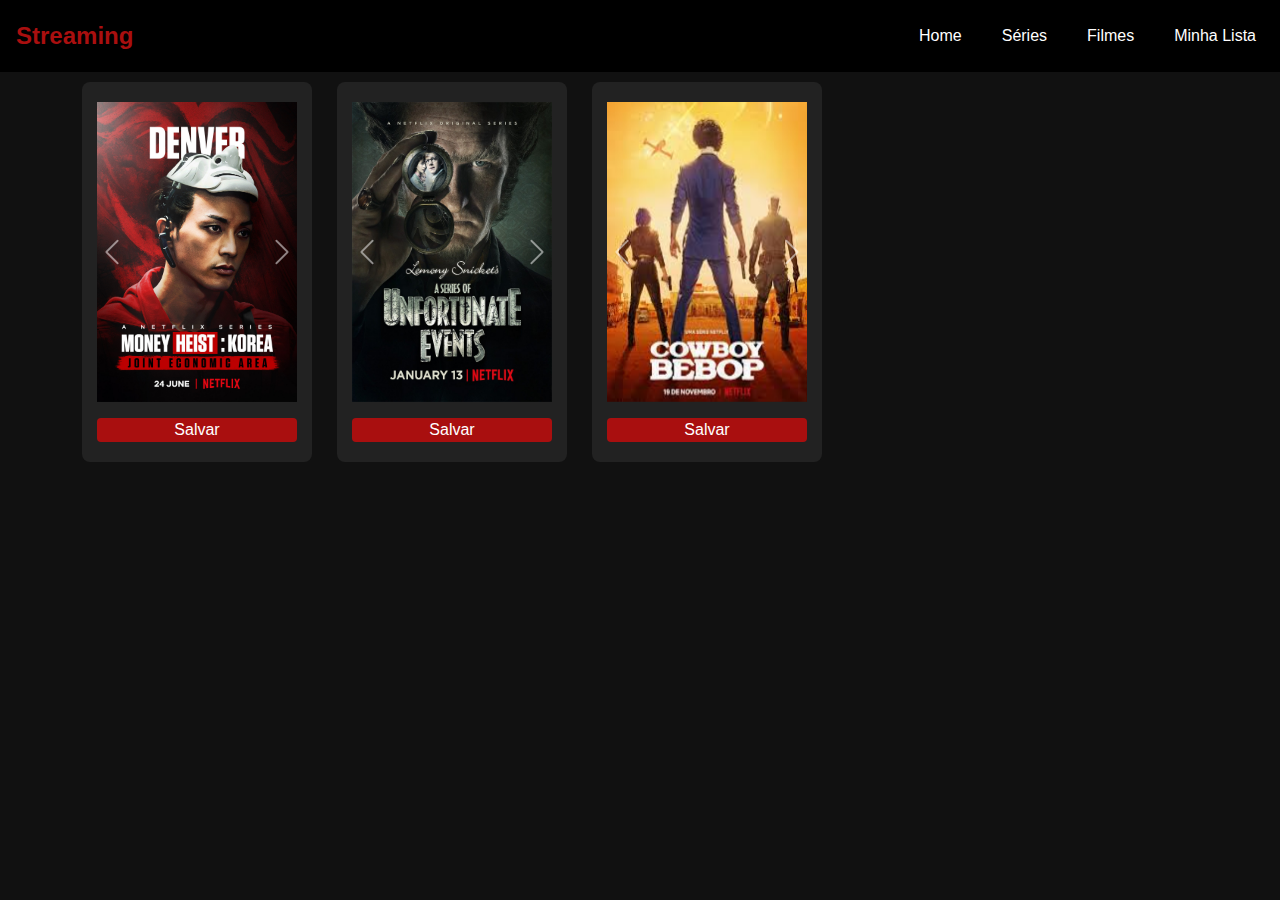
==== index.html @ 84354d2e "initial commit" ====
<!DOCTYPE html>
<html lang="pt-br">

<head>
    <meta charset="UTF-8">
    <meta name="viewport" content="width=device-width, initial-scale=1.0">
    <link rel="stylesheet" href="https://cdn.jsdelivr.net/npm/bootstrap@5.3.3/dist/css/bootstrap.min.css">
    <script src="https://cdn.jsdelivr.net/npm/bootstrap@5.3.3/dist/js/bootstrap.bundle.min.js"></script>
    <link rel="stylesheet" href="style.css">

    <title>Streaming</title>

</head>

<body>

    <nav class="navbarr">
        <div class="logoo">Streaming</div>
        <div class="menuu">
            <div class="menu-itemm"><a href="#">Home</a></div>
            <div class="menu-itemm">
                <a href="#">Séries</a>
                <div class="dropdownn">
                    <a href="#">Populares</a>
                    <a href="#">Novidades</a>
                    <a href="#">Em alta</a>
                </div>
            </div>
            <div class="menu-itemm">
                <a href="#">Filmes</a>
                <div class="dropdownn">
                    <a href="#">Populares</a>
                    <a href="#">Novidades</a>
                    <a href="#">Em alta</a>
                </div>
            </div>
            <div class="menu-itemm"><a href="#">Minha Lista</a></div>
        </div>
    </nav>
    <div class="container">


        <div class="carrosel">
            <div id="carouselExampleAutoplaying" class="carousel slide" data-bs-ride="carousel">
                <div class="carousel-inner">
                    <div class="carousel-item active">
                        <img src="imagens/AAAAQfNrjzNlg4KxTeoUQlTrRk2zlffX3uQyEt1wsNi0n25seGAtb2IXB0nlLEM9jOuks64HcqC11AYORp5HPh7vFCRkUzN0yJmAca4spDdNbBzIWT15wdFQEJLoJz-go3rCsnlz6xZv-qXfCMnZhXQnuPTy.jpg"
                            class="d-block w-100" alt="...">
                    </div>
                    <div class="carousel-item">
                        <img src="imagens/c49436631e28294085a3a88f92004e90.jpg-r_1280_720-f_jpg-q_x-xxyxx.jpg"
                            class="d-block w-100" alt="...">
                    </div>
                    <div class="carousel-item">
                        <img src="imagens/poster-live-action-Avatar-The-Last-Airbender-5.webp" class="d-block w-100"
                            alt="...">
                    </div>
                </div>
                <button class="carousel-control-prev" type="button" data-bs-target="#carouselExampleAutoplaying"
                    data-bs-slide="prev">
                    <span class="carousel-control-prev-icon" aria-hidden="true"></span>
                    <span class="visually-hidden">Previous</span>
                </button>
                <button class="carousel-control-next" type="button" data-bs-target="#carouselExampleAutoplaying"
                    data-bs-slide="next">
                    <span class="carousel-control-next-icon" aria-hidden="true"></span>
                    <span class="visually-hidden">Next</span>
                </button>
            </div>

            <button class="butao">
                Salvar
            </button>

        </div>


        <div class="carrosel">
            <div id="carousel1" class="carousel slide" data-bs-ride="carousel">
                <div class="carousel-inner">
                    <div class="carousel-item active">
                        <img src="imagens/lemony-snicket-a-series-of-unfortunate-events-poster.jpg"
                            class="d-block w-100" alt="...">
                    </div>
                    <div class="carousel-item">
                        <img src="imagens/noticias-1899.jpg"
                            class="d-block w-100" alt="...">
                    </div>
                    <div class="carousel-item">
                        <img src="imagens/novo-poster-da-quarta-temporada-de-stranger-things-1652368177430_v2_3x4.jpg" class="d-block w-100"
                            alt="...">
                    </div>
                </div>
                <button class="carousel-control-prev" type="button" data-bs-target="#carouselExampleAutoplaying"
                    data-bs-slide="prev">
                    <span class="carousel-control-prev-icon" aria-hidden="true"></span>
                    <span class="visually-hidden">Previous</span>
                </button>
                <button class="carousel-control-next" type="button" data-bs-target="#carouselExampleAutoplaying"
                    data-bs-slide="next">
                    <span class="carousel-control-next-icon" aria-hidden="true"></span>
                    <span class="visually-hidden">Next</span>
                </button>
            </div>

            <button class="butao">
                Salvar
            </button>

        </div>

        <div class="carrosel">
            <div id="carousel2" class="carousel slide" data-bs-ride="carousel">
                <div class="carousel-inner">
                    <div class="carousel-item active">
                        <img src="imagens/cawboy.jpeg"
                            class="d-block w-100" alt="...">
                    </div>
                    <div class="carousel-item">
                        <img src="imagens/therain.jpg"
                            class="d-block w-100" alt="...">
                    </div>
                    <div class="carousel-item">
                        <img src="imagens/queensgambit.jpg" class="d-block w-100"
                            alt="...">
                    </div>
                </div>
                <button class="carousel-control-prev" type="button" data-bs-target="#carouselExampleAutoplaying"
                    data-bs-slide="prev">
                    <span class="carousel-control-prev-icon" aria-hidden="true"></span>
                    <span class="visually-hidden">Previous</span>
                </button>
                <button class="carousel-control-next" type="button" data-bs-target="#carouselExampleAutoplaying"
                    data-bs-slide="next">
                    <span class="carousel-control-next-icon" aria-hidden="true"></span>
                    <span class="visually-hidden">Next</span>
                </button>
            </div>

            <button class="butao">
                Salvar
            </button>

        </div>

    </div>
</body>

</html>
---- style.css ----
* {
      margin: 0;
      padding: 0;
      box-sizing: border-box;
    }

    body {
      font-family: Arial, sans-serif;
      background-color: #111;
      color: #fff;
    }

   
    .navbarr {
      background-color: #000;
      padding: 1rem;
      display: flex;
      align-items: center;
      justify-content: space-between;
    }

    .navbarr .logoo {
      font-size: 1.5rem;
      font-weight: bold;
      color: rgb(169, 15, 15);
    }

    .navbarr .menuu {
      display: flex;
      gap: 1.5rem;
    }

    .navbarr .menu-itemm {
      position: relative;
      cursor: pointer;
      
    }

    .navbarr .menu-itemm > a {
      color: #fff;
      text-decoration: none;
      padding: 0.5rem;
      display: block;
      transition: color 0.3s;
      
    }

    .navbarr .menu-itemm > a:hover {
        color: rgb(169, 15, 15);


    }


    .dropdownn {
      position: absolute;
      top: 100%;
      left: 0;
      background-color: #333;
      padding: 0.5rem 0;
      width: 200px;
      border-radius: 5px;
      opacity: 0;
      visibility: hidden;
      transform: translateY(10px);
      transition: opacity 0.3s ease, transform 0.3s ease;
    }

    .menu-itemm:hover .dropdownn {
      opacity: 1;
      visibility: visible;
      transform: translateY(0);
    }

    .dropdownn a {
      color: #fff;
      text-decoration: none;
      padding: 0.5rem 1rem;
      display: block;
      transition: background 0.3s;
    }

    .dropdownn a:hover {
      background-color: #444;
      
    }

    .container {
      margin-top: 10px;
      display: flex;
      gap: 25px;

    }
    .carrosel{
      display: flex;
      flex-direction: column;
      width: 230px;
      height: 380px;
      padding: 15px;
      justify-content: space-around;
      border-radius: 8px;
      background-color: #222;
    }
    .butao{
      align-items: center;
      background-color: rgb(169, 15, 15);
      border: none;
      border-radius: 4px;
      margin-top: 5px;
      color: white;

    }

    img {
      height: 300px;
      width: 200px;
    }
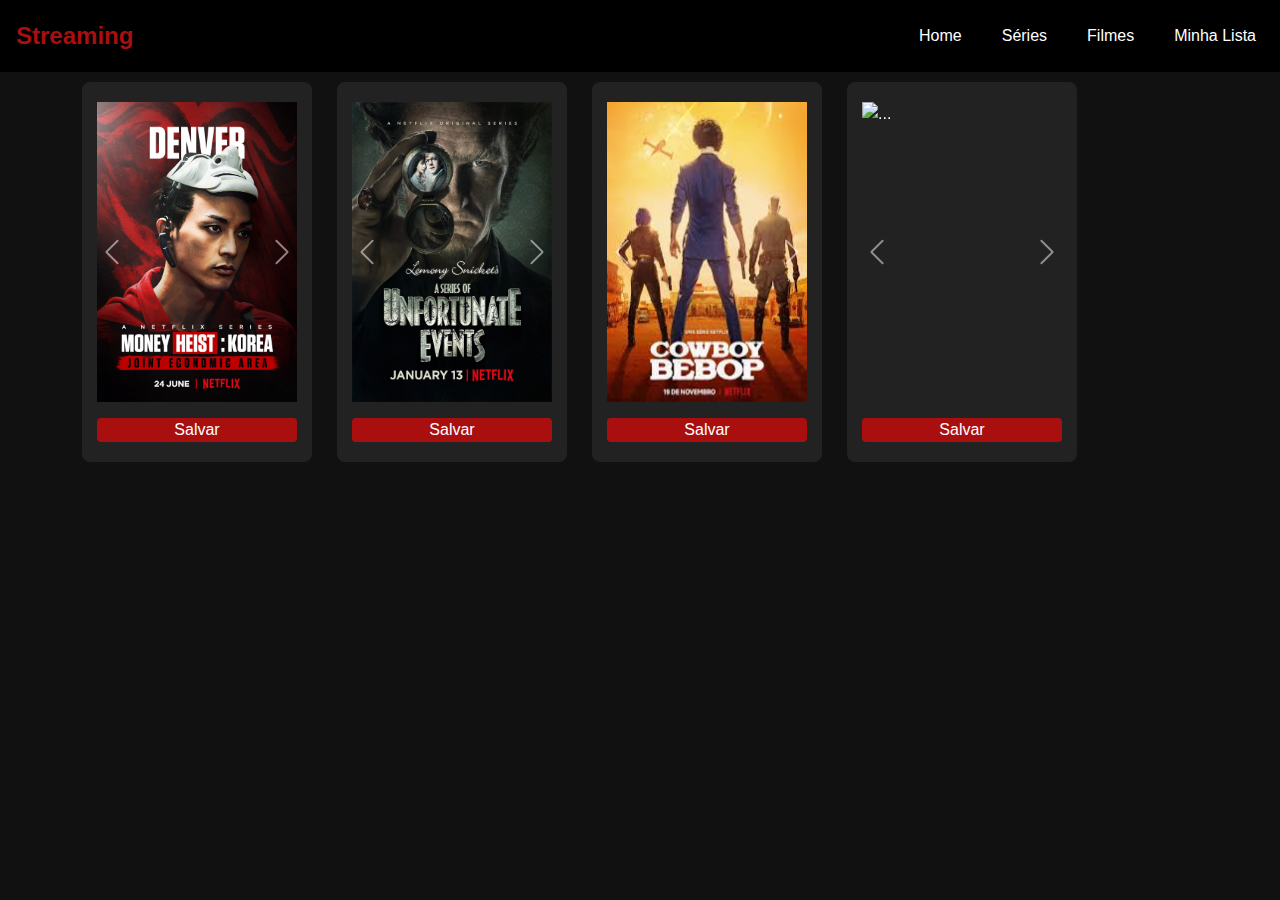
==== commit ce764caf: "new imagens" ====
--- a/index.html
+++ b/index.html
@@ -91,12 +91,12 @@
                             alt="...">
                     </div>
                 </div>
-                <button class="carousel-control-prev" type="button" data-bs-target="#carouselExampleAutoplaying"
+                <button class="carousel-control-prev" type="button" data-bs-target="#carousel1"
                     data-bs-slide="prev">
                     <span class="carousel-control-prev-icon" aria-hidden="true"></span>
                     <span class="visually-hidden">Previous</span>
                 </button>
-                <button class="carousel-control-next" type="button" data-bs-target="#carouselExampleAutoplaying"
+                <button class="carousel-control-next" type="button" data-bs-target="#carousel1"
                     data-bs-slide="next">
                     <span class="carousel-control-next-icon" aria-hidden="true"></span>
                     <span class="visually-hidden">Next</span>
@@ -125,12 +125,12 @@
                             alt="...">
                     </div>
                 </div>
-                <button class="carousel-control-prev" type="button" data-bs-target="#carouselExampleAutoplaying"
+                <button class="carousel-control-prev" type="button" data-bs-target="#carousel2"
                     data-bs-slide="prev">
                     <span class="carousel-control-prev-icon" aria-hidden="true"></span>
                     <span class="visually-hidden">Previous</span>
                 </button>
-                <button class="carousel-control-next" type="button" data-bs-target="#carouselExampleAutoplaying"
+                <button class="carousel-control-next" type="button" data-bs-target="#carousel2"
                     data-bs-slide="next">
                     <span class="carousel-control-next-icon" aria-hidden="true"></span>
                     <span class="visually-hidden">Next</span>
@@ -140,8 +140,44 @@
             <button class="butao">
                 Salvar
             </button>
+        </div>
 
+        <div class="carrosel">
+            <div id="carousel3" class="carousel slide" data-bs-ride="carousel">
+                <div class="carousel-inner">
+                    <div class="carousel-item active">
+                        <img src="imagens/cidadeinvisivel.webp"
+                            class="d-block w-100" alt="...">
+                    </div>
+                    <div class="carousel-item">
+                        <img src="imagens/dark.jpg"
+                            class="d-block w-100" alt="...">
+                    </div>
+                    <div class="carousel-item">
+                        <img src="imagens/sandman.webp" class="d-block w-100"
+                            alt="...">
+                    </div>
+                </div>
+                <button class="carousel-control-prev" type="button" data-bs-target="#carousel3"
+                    data-bs-slide="prev">
+                    <span class="carousel-control-prev-icon" aria-hidden="true"></span>
+                    <span class="visually-hidden">Previous</span>
+                </button>
+                <button class="carousel-control-next" type="button" data-bs-target="#carousel3"
+                    data-bs-slide="next">
+                    <span class="carousel-control-next-icon" aria-hidden="true"></span>
+                    <span class="visually-hidden">Next</span>
+                </button>
+            </div>
+
+            <button class="butao">
+                Salvar
+            </button>
         </div>
+
+        
+
+        
 
     </div>
 </body>
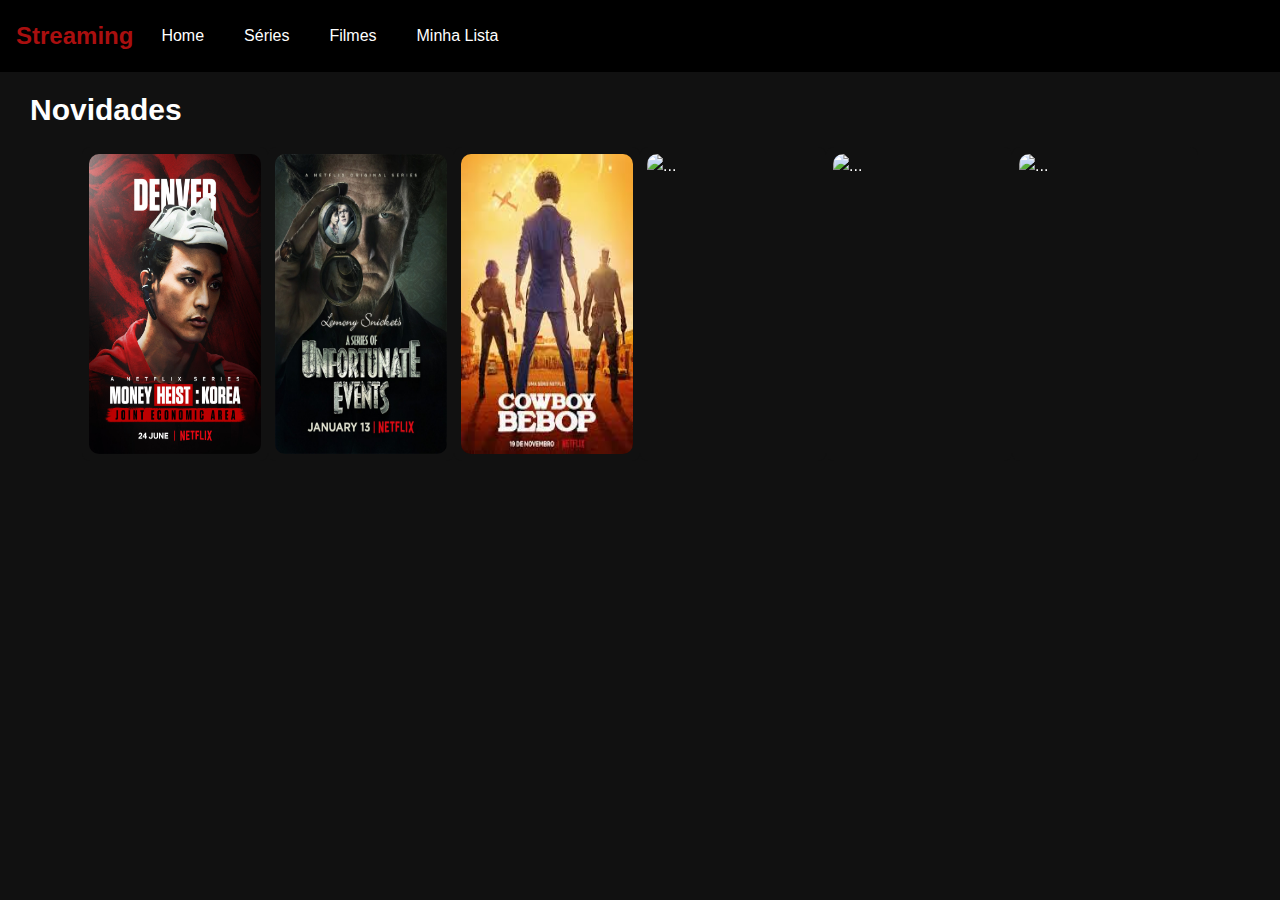
==== commit 0ea83a2f: "changes" ====
--- a/index.html
+++ b/index.html
@@ -37,9 +37,12 @@
             <div class="menu-itemm"><a href="#">Minha Lista</a></div>
         </div>
     </nav>
+
+    <div class="tittler">
+        Novidades
+    </div>
+    
     <div class="container">
-
-
         <div class="carrosel">
             <div id="carouselExampleAutoplaying" class="carousel slide" data-bs-ride="carousel">
                 <div class="carousel-inner">
@@ -56,21 +59,9 @@
                             alt="...">
                     </div>
                 </div>
-                <button class="carousel-control-prev" type="button" data-bs-target="#carouselExampleAutoplaying"
-                    data-bs-slide="prev">
-                    <span class="carousel-control-prev-icon" aria-hidden="true"></span>
-                    <span class="visually-hidden">Previous</span>
-                </button>
-                <button class="carousel-control-next" type="button" data-bs-target="#carouselExampleAutoplaying"
-                    data-bs-slide="next">
-                    <span class="carousel-control-next-icon" aria-hidden="true"></span>
-                    <span class="visually-hidden">Next</span>
-                </button>
             </div>
 
-            <button class="butao">
-                Salvar
-            </button>
+
 
         </div>
 
@@ -83,29 +74,16 @@
                             class="d-block w-100" alt="...">
                     </div>
                     <div class="carousel-item">
-                        <img src="imagens/noticias-1899.jpg"
+                        <img src="imagens/noticias-1899.jpg" class="d-block w-100" alt="...">
+                    </div>
+                    <div class="carousel-item">
+                        <img src="imagens/novo-poster-da-quarta-temporada-de-stranger-things-1652368177430_v2_3x4.jpg"
                             class="d-block w-100" alt="...">
                     </div>
-                    <div class="carousel-item">
-                        <img src="imagens/novo-poster-da-quarta-temporada-de-stranger-things-1652368177430_v2_3x4.jpg" class="d-block w-100"
-                            alt="...">
-                    </div>
                 </div>
-                <button class="carousel-control-prev" type="button" data-bs-target="#carousel1"
-                    data-bs-slide="prev">
-                    <span class="carousel-control-prev-icon" aria-hidden="true"></span>
-                    <span class="visually-hidden">Previous</span>
-                </button>
-                <button class="carousel-control-next" type="button" data-bs-target="#carousel1"
-                    data-bs-slide="next">
-                    <span class="carousel-control-next-icon" aria-hidden="true"></span>
-                    <span class="visually-hidden">Next</span>
-                </button>
             </div>
 
-            <button class="butao">
-                Salvar
-            </button>
+
 
         </div>
 
@@ -113,71 +91,74 @@
             <div id="carousel2" class="carousel slide" data-bs-ride="carousel">
                 <div class="carousel-inner">
                     <div class="carousel-item active">
-                        <img src="imagens/cawboy.jpeg"
-                            class="d-block w-100" alt="...">
+                        <img src="imagens/cawboy.jpeg" class="d-block w-100" alt="...">
                     </div>
                     <div class="carousel-item">
-                        <img src="imagens/therain.jpg"
-                            class="d-block w-100" alt="...">
+                        <img src="imagens/therain.jpg" class="d-block w-100" alt="...">
                     </div>
                     <div class="carousel-item">
-                        <img src="imagens/queensgambit.jpg" class="d-block w-100"
-                            alt="...">
+                        <img src="imagens/queensgambit.jpg" class="d-block w-100" alt="...">
                     </div>
                 </div>
-                <button class="carousel-control-prev" type="button" data-bs-target="#carousel2"
-                    data-bs-slide="prev">
-                    <span class="carousel-control-prev-icon" aria-hidden="true"></span>
-                    <span class="visually-hidden">Previous</span>
-                </button>
-                <button class="carousel-control-next" type="button" data-bs-target="#carousel2"
-                    data-bs-slide="next">
-                    <span class="carousel-control-next-icon" aria-hidden="true"></span>
-                    <span class="visually-hidden">Next</span>
-                </button>
+
             </div>
 
-            <button class="butao">
-                Salvar
-            </button>
+
         </div>
 
         <div class="carrosel">
             <div id="carousel3" class="carousel slide" data-bs-ride="carousel">
                 <div class="carousel-inner">
                     <div class="carousel-item active">
-                        <img src="imagens/cidadeinvisivel.webp"
-                            class="d-block w-100" alt="...">
+                        <img src="imagens/cidadeinvisivel.webp" class="d-block w-100" alt="...">
                     </div>
                     <div class="carousel-item">
-                        <img src="imagens/dark.jpg"
-                            class="d-block w-100" alt="...">
+                        <img src="imagens/dark.jpg" class="d-block w-100" alt="...">
                     </div>
                     <div class="carousel-item">
-                        <img src="imagens/sandman.webp" class="d-block w-100"
-                            alt="...">
+                        <img src="imagens/sandman.webp" class="d-block w-100" alt="...">
                     </div>
                 </div>
-                <button class="carousel-control-prev" type="button" data-bs-target="#carousel3"
-                    data-bs-slide="prev">
-                    <span class="carousel-control-prev-icon" aria-hidden="true"></span>
-                    <span class="visually-hidden">Previous</span>
-                </button>
-                <button class="carousel-control-next" type="button" data-bs-target="#carousel3"
-                    data-bs-slide="next">
-                    <span class="carousel-control-next-icon" aria-hidden="true"></span>
-                    <span class="visually-hidden">Next</span>
-                </button>
+
             </div>
 
-            <button class="butao">
-                Salvar
-            </button>
+
         </div>
 
-        
+        <div class="carrosel">
+            <div id="carousel4" class="carousel slide" data-bs-ride="carousel">
+                <div class="carousel-inner">
+                    <div class="carousel-item active">
+                        <img src="imagens/theplaylist.jpg" class="d-block w-100" alt="...">
+                    </div>
+                    <div class="carousel-item">
+                        <img src="imagens/moneyheist.jpg" class="d-block w-100" alt="...">
+                    </div>
+                    <div class="carousel-item">
+                        <img src="imagens/damsel.jpg" class="d-block w-100" alt="...">
+                    </div>
+                </div>
+            </div>
+        </div>
 
-        
+        <div class="carrosel">
+            <div id="carousel5" class="carousel slide" data-bs-ride="carousel">
+                <div class="carousel-inner">
+                    <div class="carousel-item active">
+                        <img src="imagens/parasita.jpg" class="d-block w-100" alt="...">
+                    </div>
+                    <div class="carousel-item">
+                        <img src="imagens/ultraman.jpg" class="d-block w-100" alt="...">
+                    </div>
+                    <div class="carousel-item">
+                        <img src="imagens/rua-do-medo.jpg" class="d-block w-100" alt="...">
+                    </div>
+                </div>
+            </div>
+        </div>
+
+
+
 
     </div>
 </body>
--- a/style.css
+++ b/style.css
@@ -18,7 +18,8 @@
       padding: 1rem;
       display: flex;
       align-items: center;
-      justify-content: space-between;
+      gap: 20px;
+
     }
 
     .navbarr .logoo {
@@ -71,6 +72,7 @@
     .menu-itemm:hover .dropdownn {
       opacity: 1;
       visibility: visible;
+      z-index: 10;
       transform: translateY(0);
     }
 
@@ -88,20 +90,23 @@
     }
 
     .container {
-      margin-top: 10px;
       display: flex;
-      gap: 25px;
+      
 
     }
     .carrosel{
       display: flex;
       flex-direction: column;
       width: 230px;
-      height: 380px;
-      padding: 15px;
+      padding: 7px;
       justify-content: space-around;
       border-radius: 8px;
-      background-color: #222;
+      background-color: #111;
+    }
+    .carrosel:hover{
+      transform: scale(1.05);
+      transition: 250ms all ease-out;
+      cursor: pointer;
     }
     .butao{
       align-items: center;
@@ -112,8 +117,15 @@
       color: white;
 
     }
+    .tittler{
+      margin-left: 15px;
+        padding: 15px;
+        font-size: 30px;
+        font-weight: bold;
 
+    }
     img {
       height: 300px;
       width: 200px;
+      border-radius: 10px;
     }
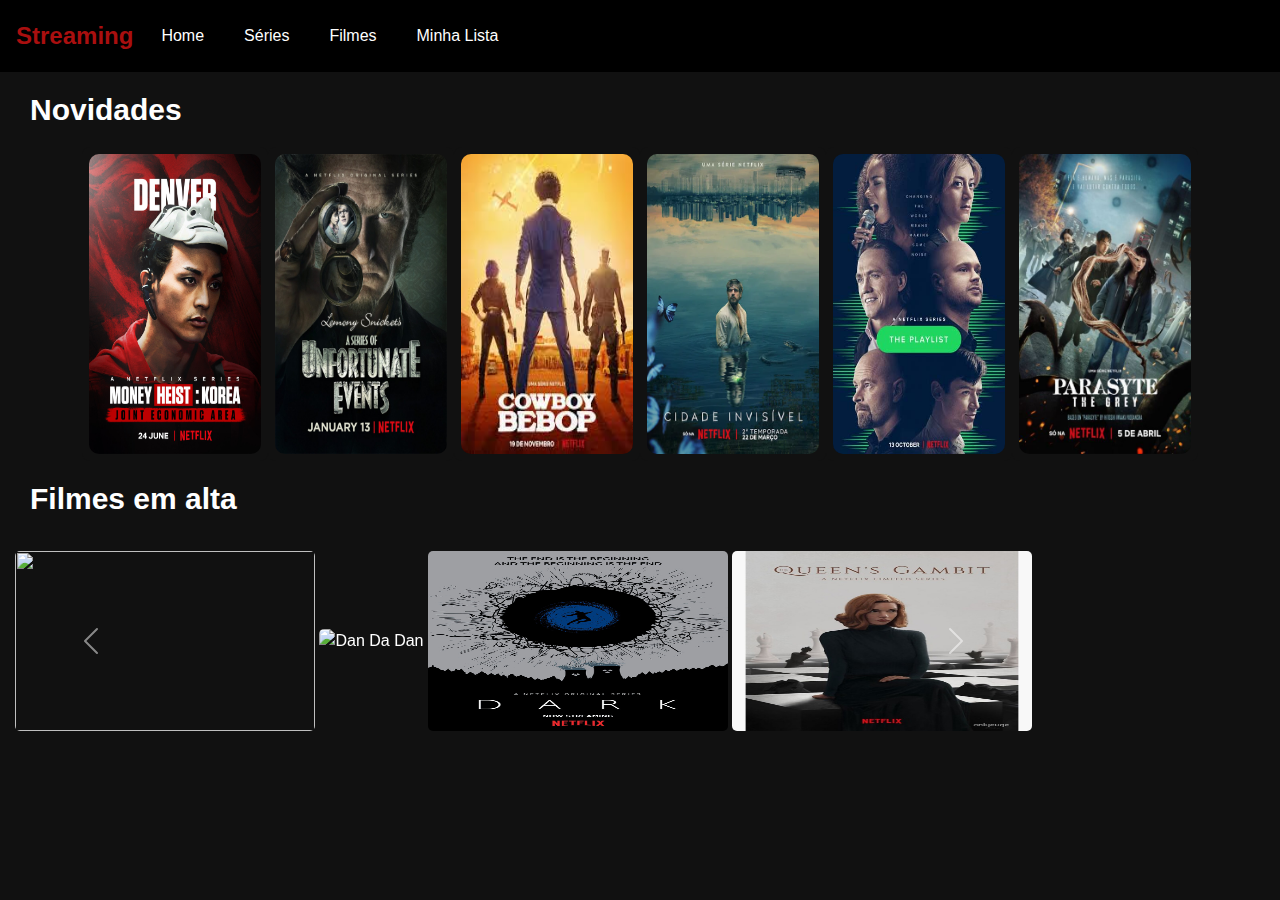
==== commit e416bbe0: "changes na facul" ====
--- a/index.html
+++ b/index.html
@@ -6,6 +6,9 @@
     <meta name="viewport" content="width=device-width, initial-scale=1.0">
     <link rel="stylesheet" href="https://cdn.jsdelivr.net/npm/bootstrap@5.3.3/dist/css/bootstrap.min.css">
     <script src="https://cdn.jsdelivr.net/npm/bootstrap@5.3.3/dist/js/bootstrap.bundle.min.js"></script>
+    <link rel="stylesheet" href="https://cdnjs.cloudflare.com/ajax/libs/font-awesome/6.6.0/css/all.min.css"
+        integrity="sha512-Kc323vGBEqzTmouAECnVceyQqyqdsSiqLQISBL29aUW4U/M7pSPA/gEUZQqv1cwx4OnYxTxve5UMg5GT6L4JJg=="
+        crossorigin="anonymous" referrerpolicy="no-referrer" />
     <link rel="stylesheet" href="style.css">
 
     <title>Streaming</title>
@@ -35,13 +38,16 @@
                 </div>
             </div>
             <div class="menu-itemm"><a href="#">Minha Lista</a></div>
+            <div class="icon">
+                <i class="fa-solid fa-magnifying-glass"></i>
+            </div>
         </div>
     </nav>
 
     <div class="tittler">
         Novidades
     </div>
-    
+
     <div class="container">
         <div class="carrosel">
             <div id="carouselExampleAutoplaying" class="carousel slide" data-bs-ride="carousel">
@@ -160,7 +166,50 @@
 
 
 
+
+
+
+
     </div>
+
+    <div class="tittler">
+        Filmes em alta
+    </div>
+
+    <section class="slide-2">
+        <div class="containerr">
+            <div id="animeCarousel" class="carousel slide">
+                <div class="carousel-inner">
+                    <!-- Slide 1 -->
+                    <div class="carousel-item active">
+                        <img src="imagens/strangerthings.jpg">
+                        <img src="imagens/vadinha.jpg" alt="Dan Da Dan">
+                        <img src="imagens/dark.jpg" alt="Naruto">
+                        <img src="imagens/queensgambit.jpg" alt="Death Note">
+                    </div>
+                    <!-- Slide 2 -->
+                    <div class="carousel-item">
+                        <img src="imagens/cawboy.jpeg" alt="Jujutsu Kaisen">
+                        <img src="imagens/moneyheist.jpg" alt="Attack on Titan">
+                        <img src="imagens/novo-poster-da-quarta-temporada-de-stranger-things-1652368177430_v2_3x4.jpg"
+                            alt="One Piece">
+                        <img src="imagens/theplaylist.jpg" alt="Bleach">
+                    </div>
+                </div>
+                <button class="carousel-control-prev" type="button" data-bs-target="#animeCarousel"
+                    data-bs-slide="prev">
+                    <span class="carousel-control-prev-icon" aria-hidden="true"></span>
+                    <span class="visually-hidden">Anterior</span>
+                </button>
+                <button class="carousel-control-next" type="button" data-bs-target="#animeCarousel"
+                    data-bs-slide="next">
+                    <span class="carousel-control-next-icon" aria-hidden="true"></span>
+                    <span class="visually-hidden">Próximo</span>
+                </button>
+            </div>
+        </div>
+    </section>
+
 </body>
 
 </html>--- a/style.css
+++ b/style.css
@@ -124,8 +124,43 @@
         font-weight: bold;
 
     }
-    img {
+    .carrosel img {
       height: 300px;
       width: 200px;
       border-radius: 10px;
     }
+
+    .icon {
+      display: flex;
+      align-items: center;
+    }
+
+    .icon i{
+      color: white;
+    }
+
+    .slide-2 {
+      display: flex;
+      padding: 15px;
+
+      
+    }
+
+    .slide-2 img {
+      height: 180px;
+      width: 300px;
+      border-radius: 5px;
+    }
+    .slide-2 img:hover {
+      transform: scale(1.05);
+      transition: 250ms all ease-in;
+    }
+
+    .containerr {
+      display: flex;
+      gap: 10px;
+      align-items: center;
+      justify-content: space-around;
+    }
+
+    
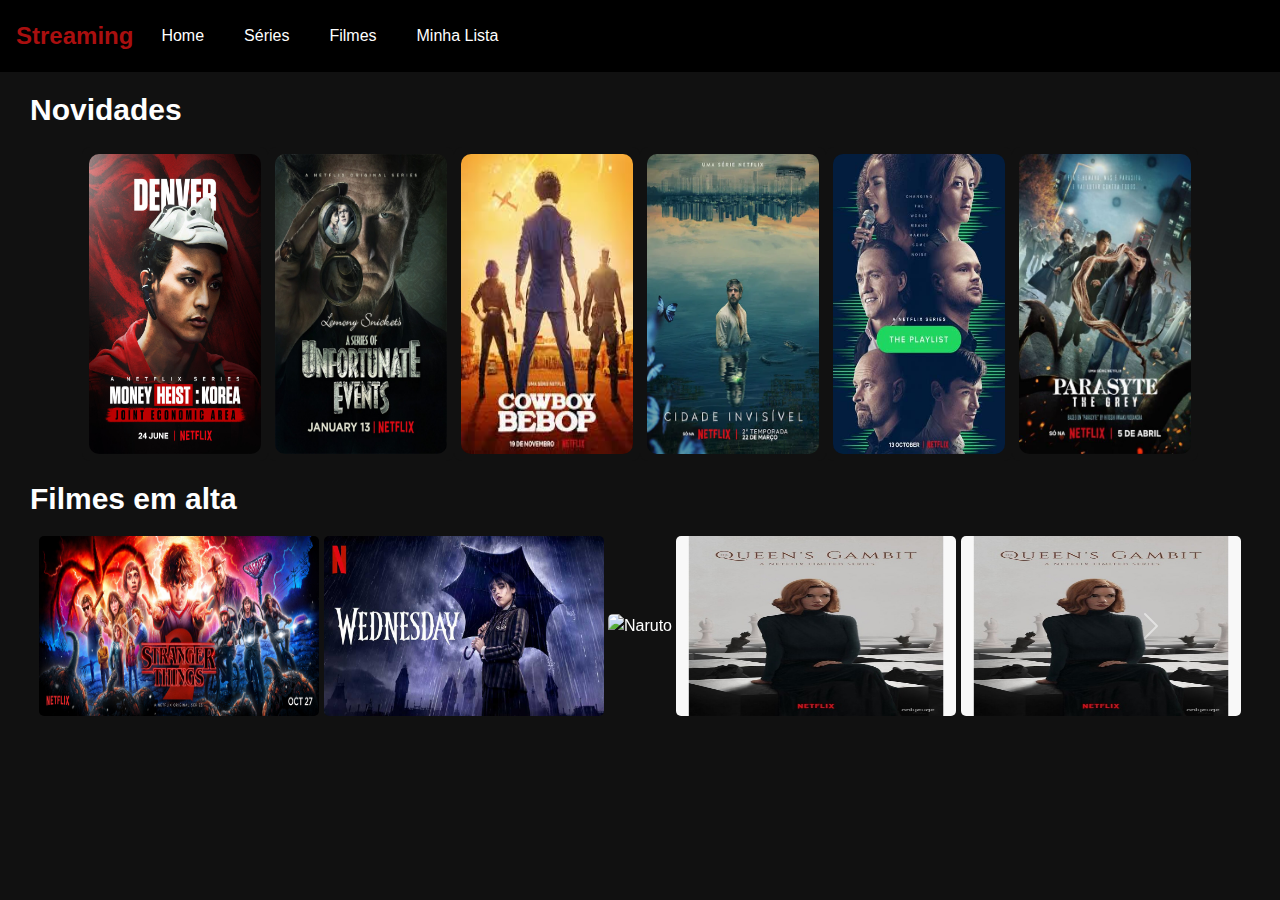
==== commit f7a19184: "new fotos" ====
--- a/index.html
+++ b/index.html
@@ -176,7 +176,6 @@
         Filmes em alta
     </div>
 
-    <section class="slide-2">
         <div class="containerr">
             <div id="animeCarousel" class="carousel slide">
                 <div class="carousel-inner">
@@ -184,14 +183,15 @@
                     <div class="carousel-item active">
                         <img src="imagens/strangerthings.jpg">
                         <img src="imagens/vadinha.jpg" alt="Dan Da Dan">
-                        <img src="imagens/dark.jpg" alt="Naruto">
+                        <img src="imagens/a casa do pastel.jpg" alt="Naruto">
                         <img src="imagens/queensgambit.jpg" alt="Death Note">
+                        <img src="imagens/queensgambit.jpg" alt="Death Note">
                     </div>
                     <!-- Slide 2 -->
                     <div class="carousel-item">
-                        <img src="imagens/cawboy.jpeg" alt="Jujutsu Kaisen">
-                        <img src="imagens/moneyheist.jpg" alt="Attack on Titan">
-                        <img src="imagens/novo-poster-da-quarta-temporada-de-stranger-things-1652368177430_v2_3x4.jpg"
+                        <img src="imagens/coreiasafado.jpg" alt="Jujutsu Kaisen">
+                        <img src="imagens/outerbanks.jpg" alt="Attack on Titan">
+                        <img src="imagens/lupim.jpg"
                             alt="One Piece">
                         <img src="imagens/theplaylist.jpg" alt="Bleach">
                     </div>
@@ -208,7 +208,6 @@
                 </button>
             </div>
         </div>
-    </section>
 
 </body>
 
--- a/style.css
+++ b/style.css
@@ -139,28 +139,22 @@
       color: white;
     }
 
-    .slide-2 {
+    .containerr {
       display: flex;
-      padding: 15px;
-
-      
+      justify-items: center;
+      justify-content: center;
     }
 
-    .slide-2 img {
+    .containerr img {
       height: 180px;
-      width: 300px;
+      width: 280px;
       border-radius: 5px;
     }
-    .slide-2 img:hover {
+    .containerr img:hover {
       transform: scale(1.05);
       transition: 250ms all ease-in;
     }
 
-    .containerr {
-      display: flex;
-      gap: 10px;
-      align-items: center;
-      justify-content: space-around;
-    }
+   
 
     
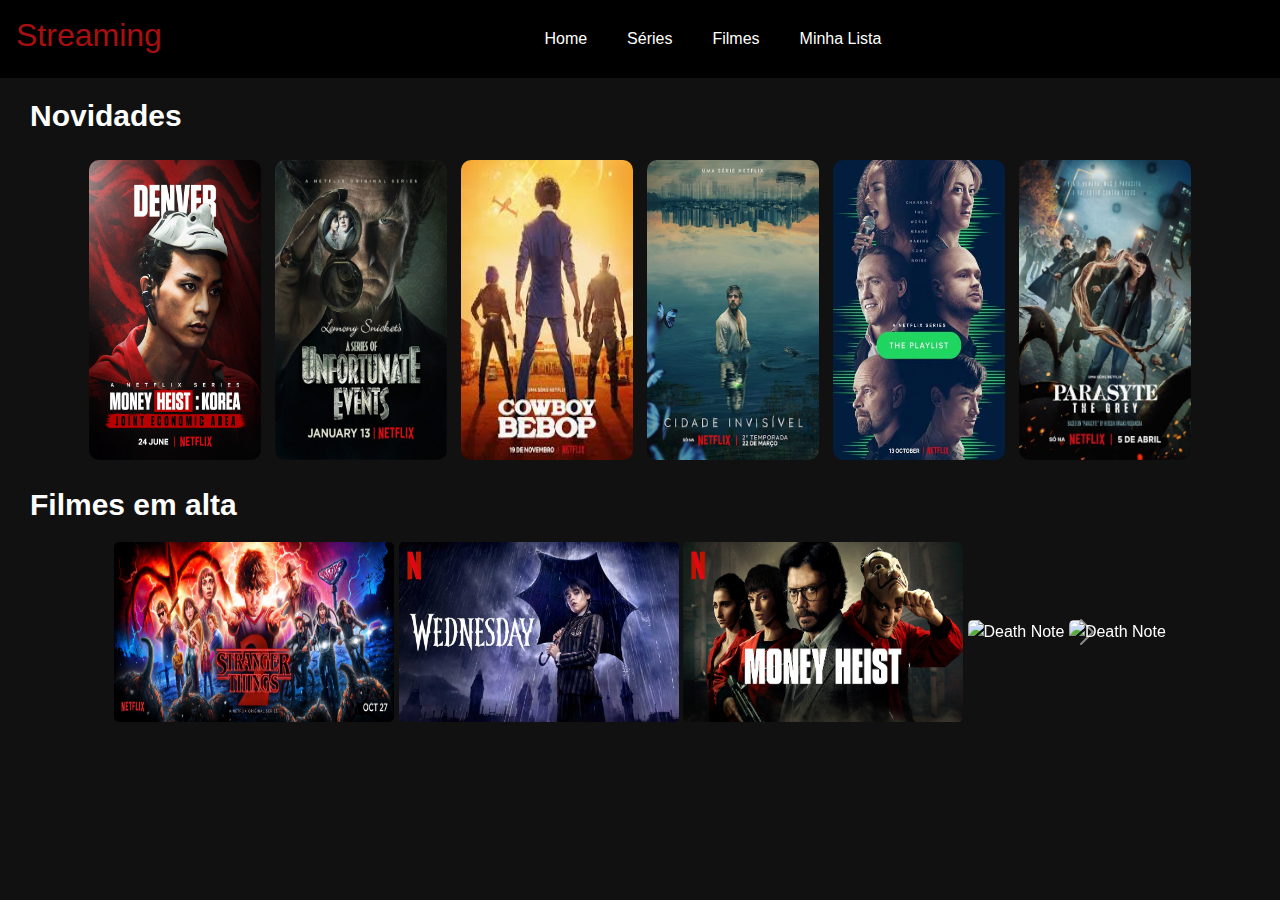
==== commit a9643ce2: "final project" ====
--- a/index.html
+++ b/index.html
@@ -18,7 +18,7 @@
 <body>
 
     <nav class="navbarr">
-        <div class="logoo">Streaming</div>
+        <div class="logoo"><h2>Streaming</h2></div>
         <div class="menuu">
             <div class="menu-itemm"><a href="#">Home</a></div>
             <div class="menu-itemm">
@@ -38,9 +38,9 @@
                 </div>
             </div>
             <div class="menu-itemm"><a href="#">Minha Lista</a></div>
-            <div class="icon">
-                <i class="fa-solid fa-magnifying-glass"></i>
-            </div>
+        </div>
+        <div class="icon">
+            <i class="fa-solid fa-magnifying-glass"></i>
         </div>
     </nav>
 
@@ -184,8 +184,8 @@
                         <img src="imagens/strangerthings.jpg">
                         <img src="imagens/vadinha.jpg" alt="Dan Da Dan">
                         <img src="imagens/a casa do pastel.jpg" alt="Naruto">
-                        <img src="imagens/queensgambit.jpg" alt="Death Note">
-                        <img src="imagens/queensgambit.jpg" alt="Death Note">
+                        <img src="imagens/birdbox.jpg" alt="Death Note">
+                        <img src="imagens/lebron.png" alt="Death Note">
                     </div>
                     <!-- Slide 2 -->
                     <div class="carousel-item">
@@ -193,7 +193,8 @@
                         <img src="imagens/outerbanks.jpg" alt="Attack on Titan">
                         <img src="imagens/lupim.jpg"
                             alt="One Piece">
-                        <img src="imagens/theplaylist.jpg" alt="Bleach">
+                        <img src="imagens/icecold.jpg" alt="Bleach">
+                        <img src="imagens/icecold.jpg" alt="Bleach">
                     </div>
                 </div>
                 <button class="carousel-control-prev" type="button" data-bs-target="#animeCarousel"
--- a/style.css
+++ b/style.css
@@ -18,6 +18,7 @@
       padding: 1rem;
       display: flex;
       align-items: center;
+      justify-content: space-between;
       gap: 20px;
 
     }
@@ -133,6 +134,7 @@
     .icon {
       display: flex;
       align-items: center;
+      justify-content: flex-end;
     }
 
     .icon i{
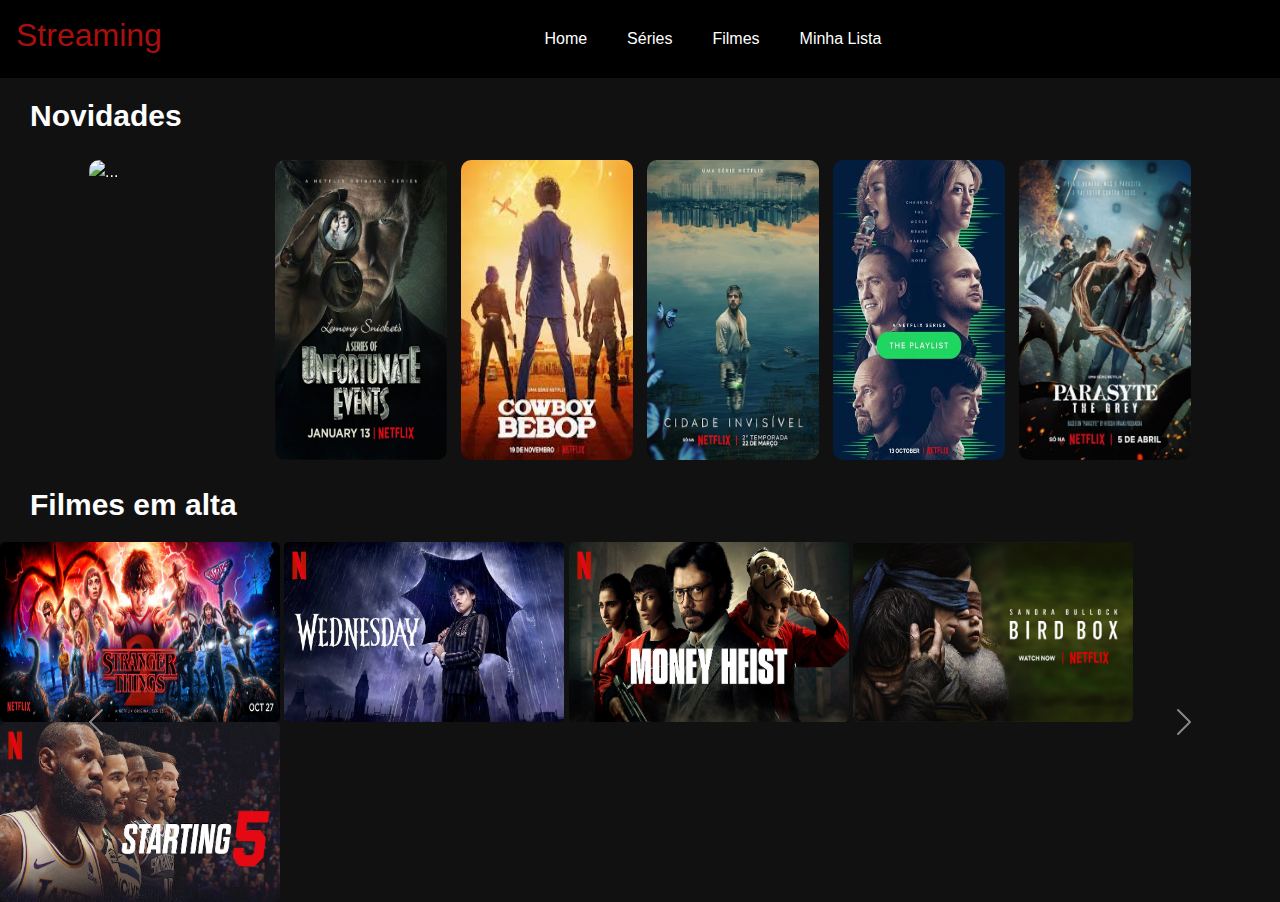
==== commit ae80a446: "final changes '''" ====
--- a/index.html
+++ b/index.html
@@ -53,11 +53,11 @@
             <div id="carouselExampleAutoplaying" class="carousel slide" data-bs-ride="carousel">
                 <div class="carousel-inner">
                     <div class="carousel-item active">
-                        <img src="imagens/AAAAQfNrjzNlg4KxTeoUQlTrRk2zlffX3uQyEt1wsNi0n25seGAtb2IXB0nlLEM9jOuks64HcqC11AYORp5HPh7vFCRkUzN0yJmAca4spDdNbBzIWT15wdFQEJLoJz-go3rCsnlz6xZv-qXfCMnZhXQnuPTy.jpg"
-                            class="d-block w-100" alt="...">
-                    </div>
-                    <div class="carousel-item">
-                        <img src="imagens/c49436631e28294085a3a88f92004e90.jpg-r_1280_720-f_jpg-q_x-xxyxx.jpg"
+                        <img src="imagens/moneyheistkoera.jpg"
+                            class="d-block w-100" alt="...">
+                    </div>
+                    <div class="carousel-item">
+                        <img src="imagens/nobodywant.jpg"
                             class="d-block w-100" alt="...">
                     </div>
                     <div class="carousel-item">
